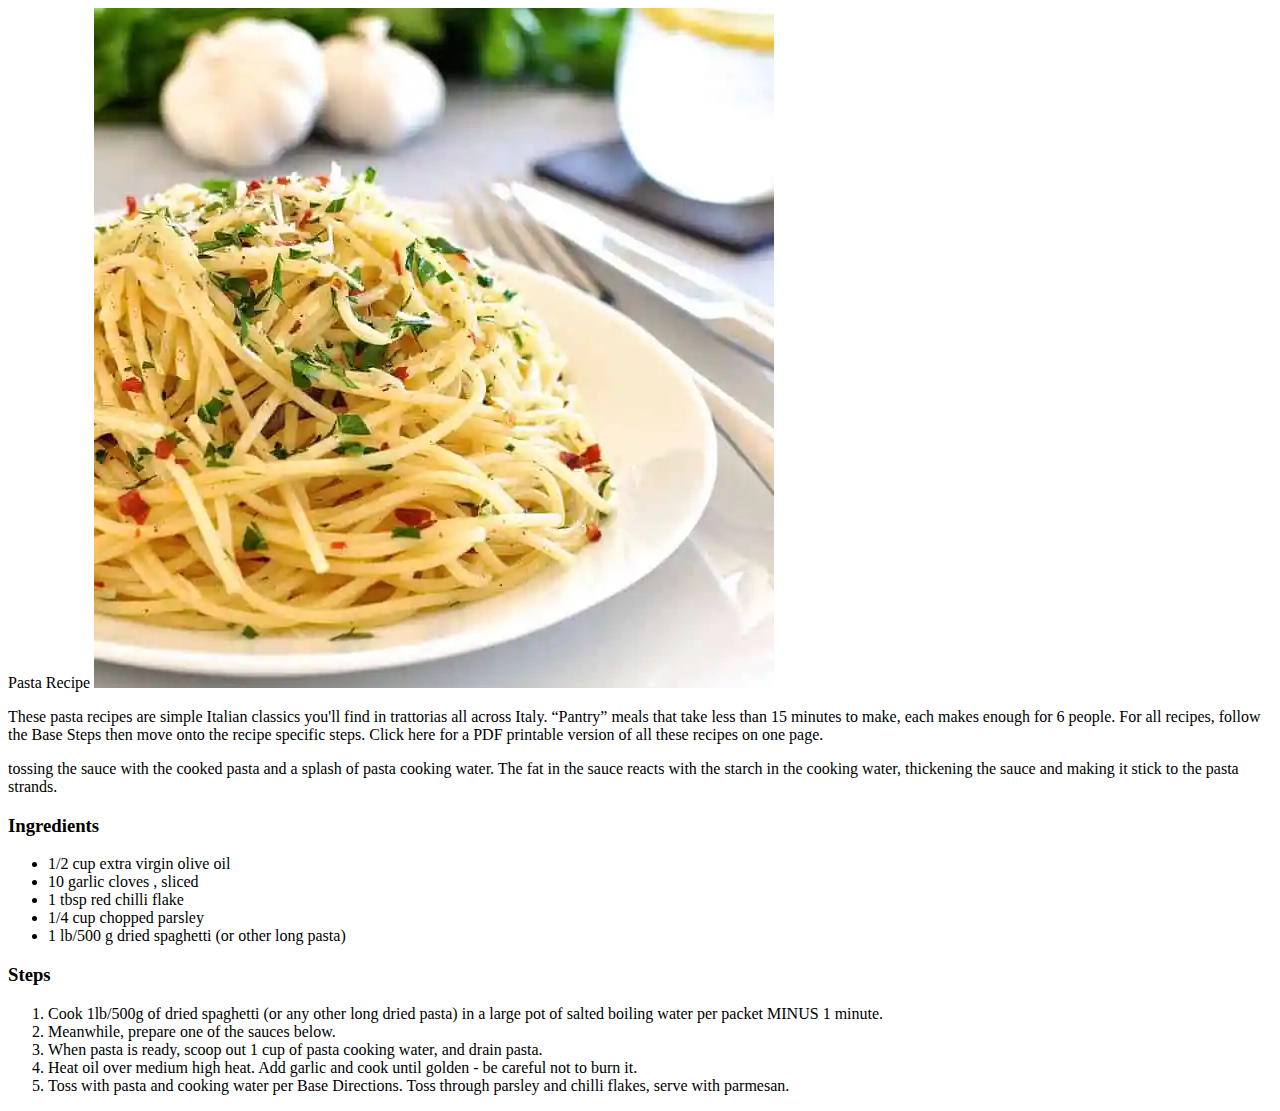
==== recipes/pasta.html @ 2f8855c7 "Edited README.md" ====
<!DOCTYPE html>
<html>
    <head>
        <meta charset="UTF-8">
        <title>Pasta Recipe</title>
    </head>
    <body>
        <hi>Pasta Recipe</hi>
        <img src="Pasta1.webp">
        <p>These pasta recipes are simple Italian classics you'll find in trattorias all across Italy. “Pantry” meals that take less than 15 minutes to make, each makes enough for 6 people. For all recipes, follow the Base Steps then move onto the recipe specific steps. Click here for a PDF printable version of all these recipes on one page.
        </p>
        <p> tossing the sauce with the cooked pasta and a splash of pasta cooking water. The fat in the sauce reacts with the starch in the cooking water, thickening the sauce and making it stick to the pasta strands. </p>
        <h3>Ingredients</h3>
        <ul>
            <li>1/2 cup extra virgin olive oil</li>
            <li>10 garlic cloves , sliced</li>
            <li>1 tbsp red chilli flake</li>
            <li>1/4 cup chopped parsley</li>
            <li>1 lb/500 g dried spaghetti (or other long pasta)</li>
        </ul>
        <h3>Steps</h3>
        <ol>
            <li>Cook 1lb/500g of dried spaghetti (or any other long dried pasta) in a large pot of salted boiling water per packet MINUS 1 minute.</li>
            <li>Meanwhile, prepare one of the sauces below.</li>
            <li>When pasta is ready, scoop out 1 cup of pasta cooking water, and drain pasta.</li>
            <li>Heat oil over medium high heat. Add garlic and cook until golden - be careful not to burn it.  </li>
            <li>Toss with pasta and cooking water per Base Directions. Toss through parsley and chilli flakes, serve with parmesan.</li>
        </ol>
    </body>
</html>
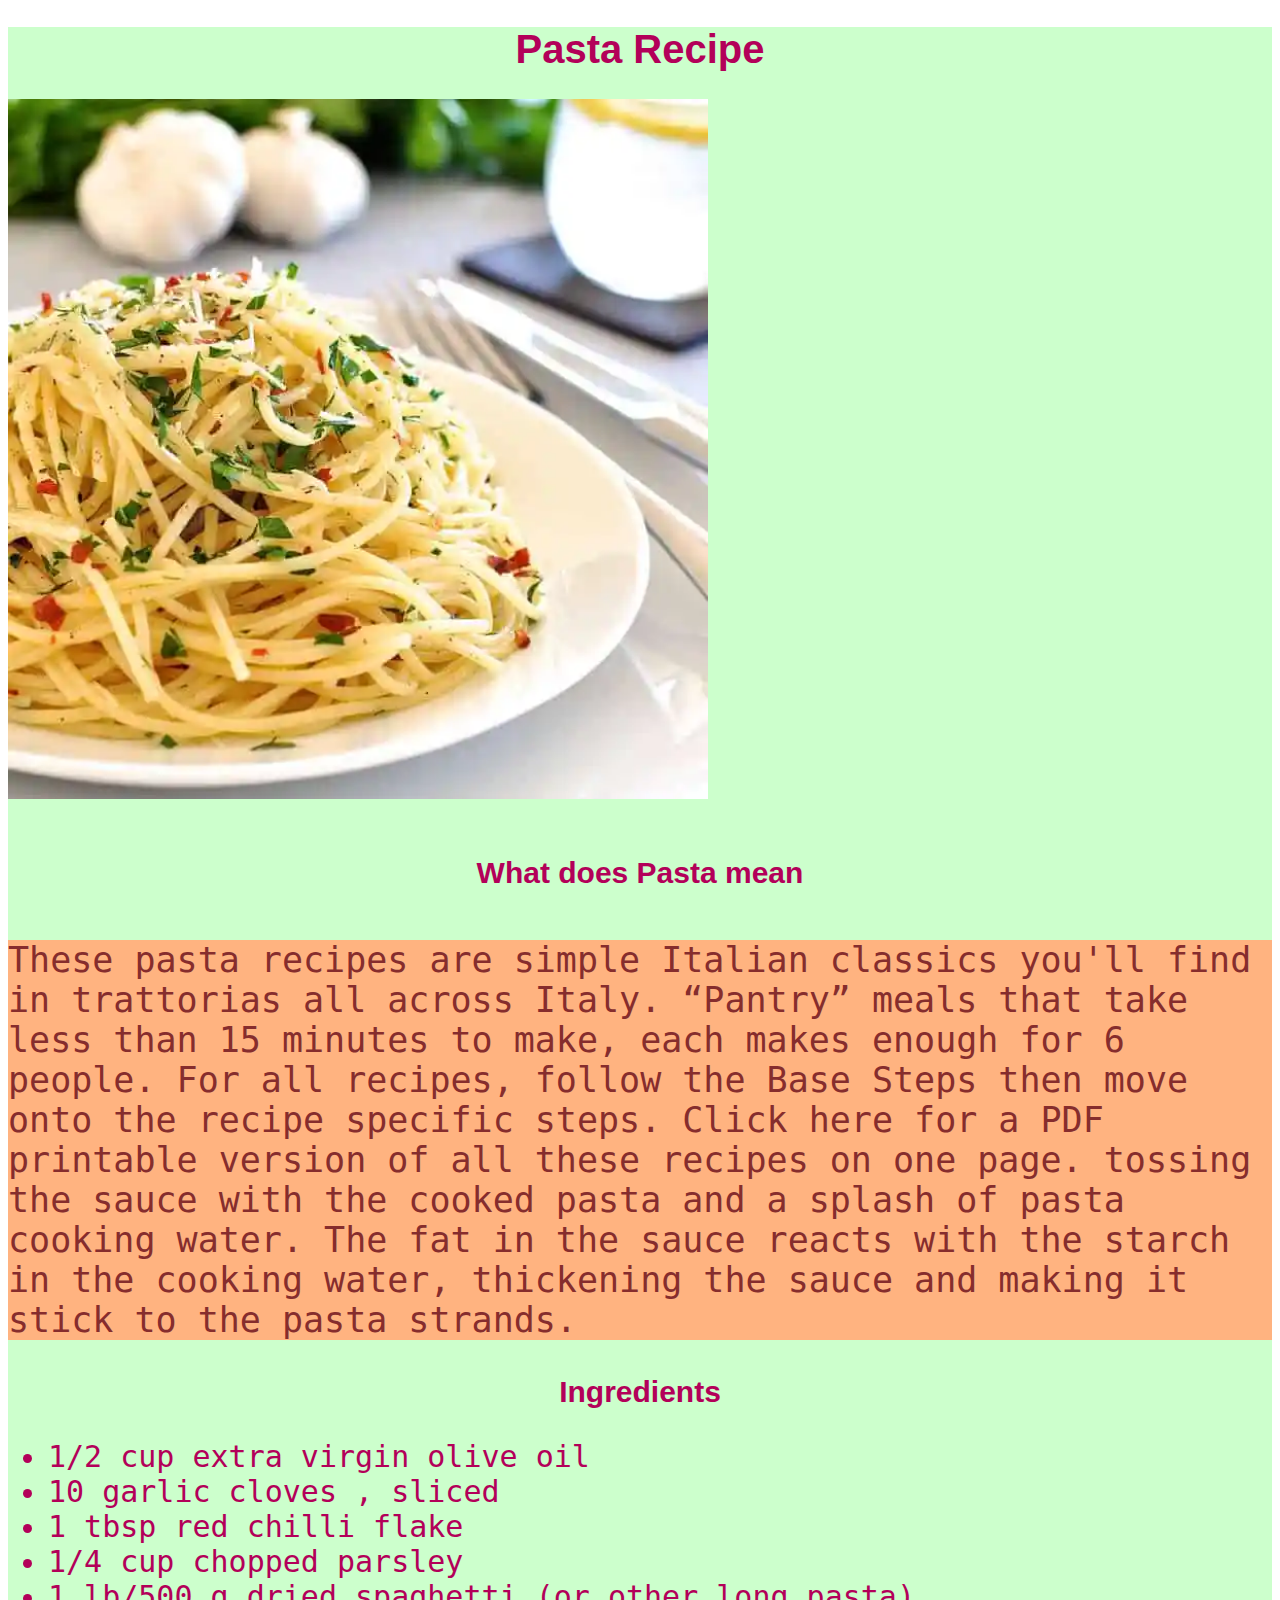
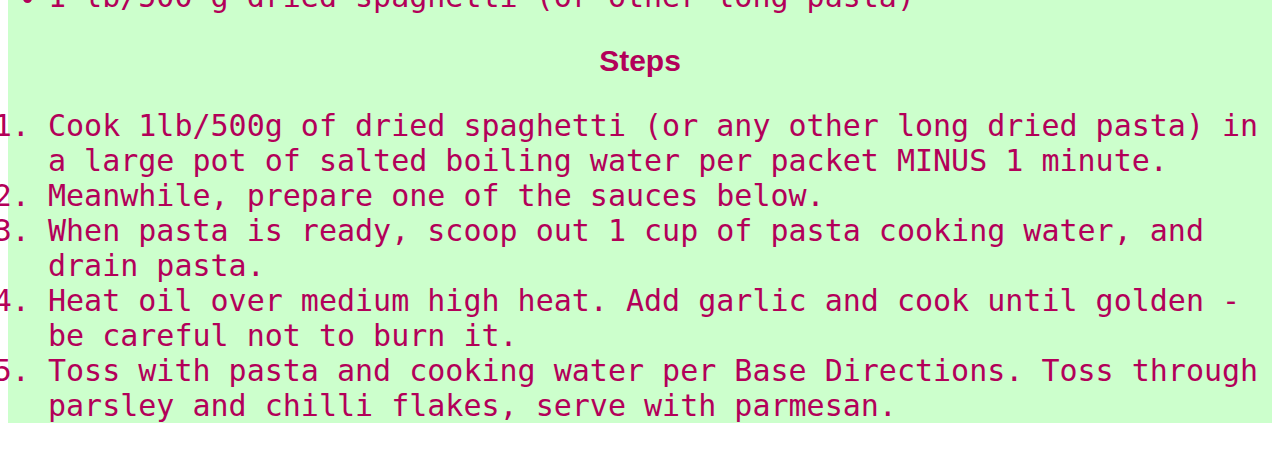
==== commit 26b362c1: "added new styles.css and stylesambar.css files , modified the html added ids and classes to the html" ====
--- a/recipes/pasta.html
+++ b/recipes/pasta.html
@@ -3,14 +3,16 @@
     <head>
         <meta charset="UTF-8">
         <title>Pasta Recipe</title>
+        <link rel="stylesheet" href="stylesambar.css">
     </head>
     <body>
-        <hi>Pasta Recipe</hi>
-        <img src="Pasta1.webp">
-        <p>These pasta recipes are simple Italian classics you'll find in trattorias all across Italy. “Pantry” meals that take less than 15 minutes to make, each makes enough for 6 people. For all recipes, follow the Base Steps then move onto the recipe specific steps. Click here for a PDF printable version of all these recipes on one page.
-        </p>
-        <p> tossing the sauce with the cooked pasta and a splash of pasta cooking water. The fat in the sauce reacts with the starch in the cooking water, thickening the sauce and making it stick to the pasta strands. </p>
-        <h3>Ingredients</h3>
+        <div class="body">
+        <h1 class="heading">Pasta Recipe</h1>
+        <img class="sub" src="Pasta1.webp">
+        <h5 class="heading head2">What does Pasta mean</h5>
+        <p class="about">These pasta recipes are simple Italian classics you'll find in trattorias all across Italy. “Pantry” meals that take less than 15 minutes to make, each makes enough for 6 people. For all recipes, follow the Base Steps then move onto the recipe specific steps. Click here for a PDF printable version of all these recipes on one page.
+        tossing the sauce with the cooked pasta and a splash of pasta cooking water. The fat in the sauce reacts with the starch in the cooking water, thickening the sauce and making it stick to the pasta strands. </p>
+        <h3 class="heading head3">Ingredients</h3>
         <ul>
             <li>1/2 cup extra virgin olive oil</li>
             <li>10 garlic cloves , sliced</li>
@@ -18,7 +20,7 @@
             <li>1/4 cup chopped parsley</li>
             <li>1 lb/500 g dried spaghetti (or other long pasta)</li>
         </ul>
-        <h3>Steps</h3>
+        <h3 class="heading head3">Steps</h3>
         <ol>
             <li>Cook 1lb/500g of dried spaghetti (or any other long dried pasta) in a large pot of salted boiling water per packet MINUS 1 minute.</li>
             <li>Meanwhile, prepare one of the sauces below.</li>
@@ -26,5 +28,6 @@
             <li>Heat oil over medium high heat. Add garlic and cook until golden - be careful not to burn it.  </li>
             <li>Toss with pasta and cooking water per Base Directions. Toss through parsley and chilli flakes, serve with parmesan.</li>
         </ol>
+        </div>
     </body>
 </html>--- a/recipes/stylesambar.css
+++ b/recipes/stylesambar.css
@@ -0,0 +1,28 @@
+.body{
+    background-color: hsl(120, 100%, 90%);
+    color:rgb(179, 0, 89);
+    font-family: "Lucida Console","Monospace";
+    font-size: 30px;
+}
+.sub{
+    height:auto;
+    width: 700px;
+}
+.heading{
+    font-size: 40px;
+    text-align: center;
+    font-family:"Georgia","Verdana","Helvetica","Sans-serif";
+}
+.head3,.head2{
+    font-size:30px;
+}
+.about{
+    font-family: "Lucida Console","Monaco","Monospace";
+    font-size: 35px;
+    background-color: rgb(255, 179, 128);
+    color:hsl(0, 50%, 35%);
+
+}
+
+
+
